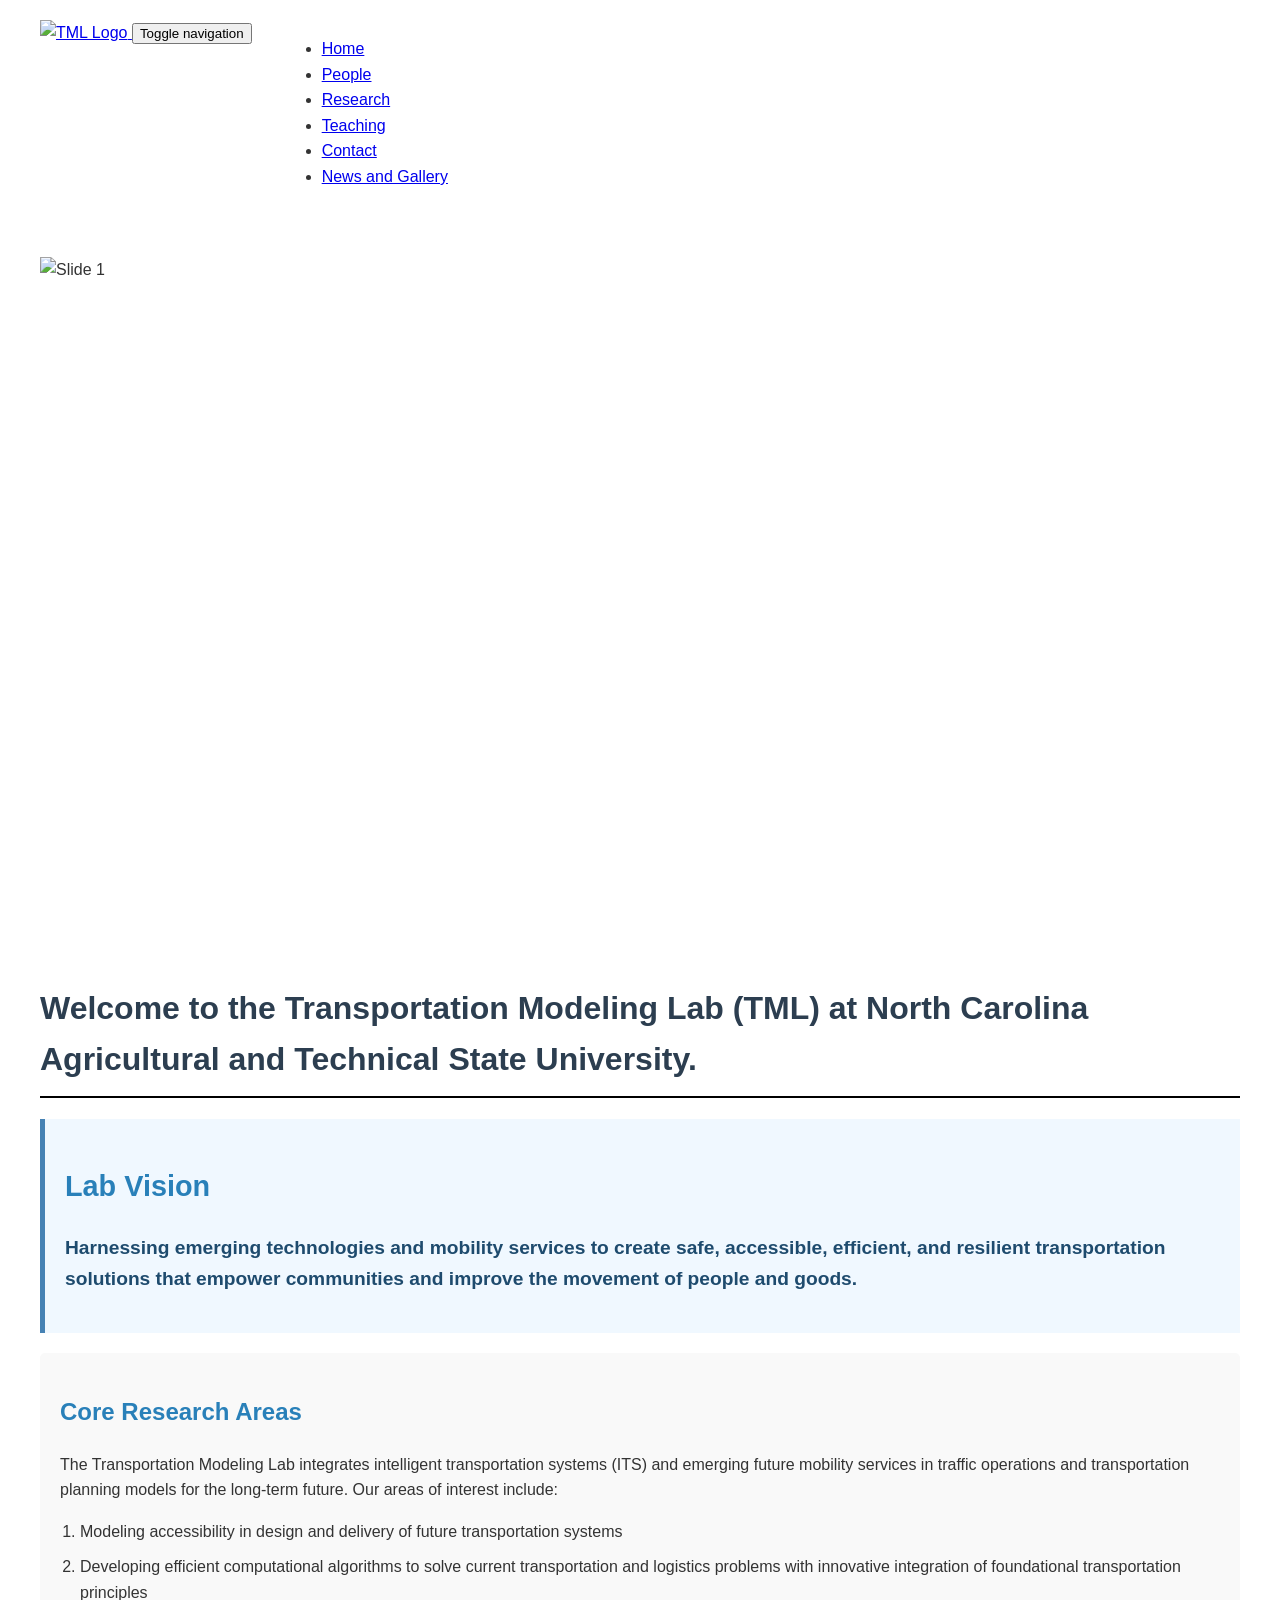
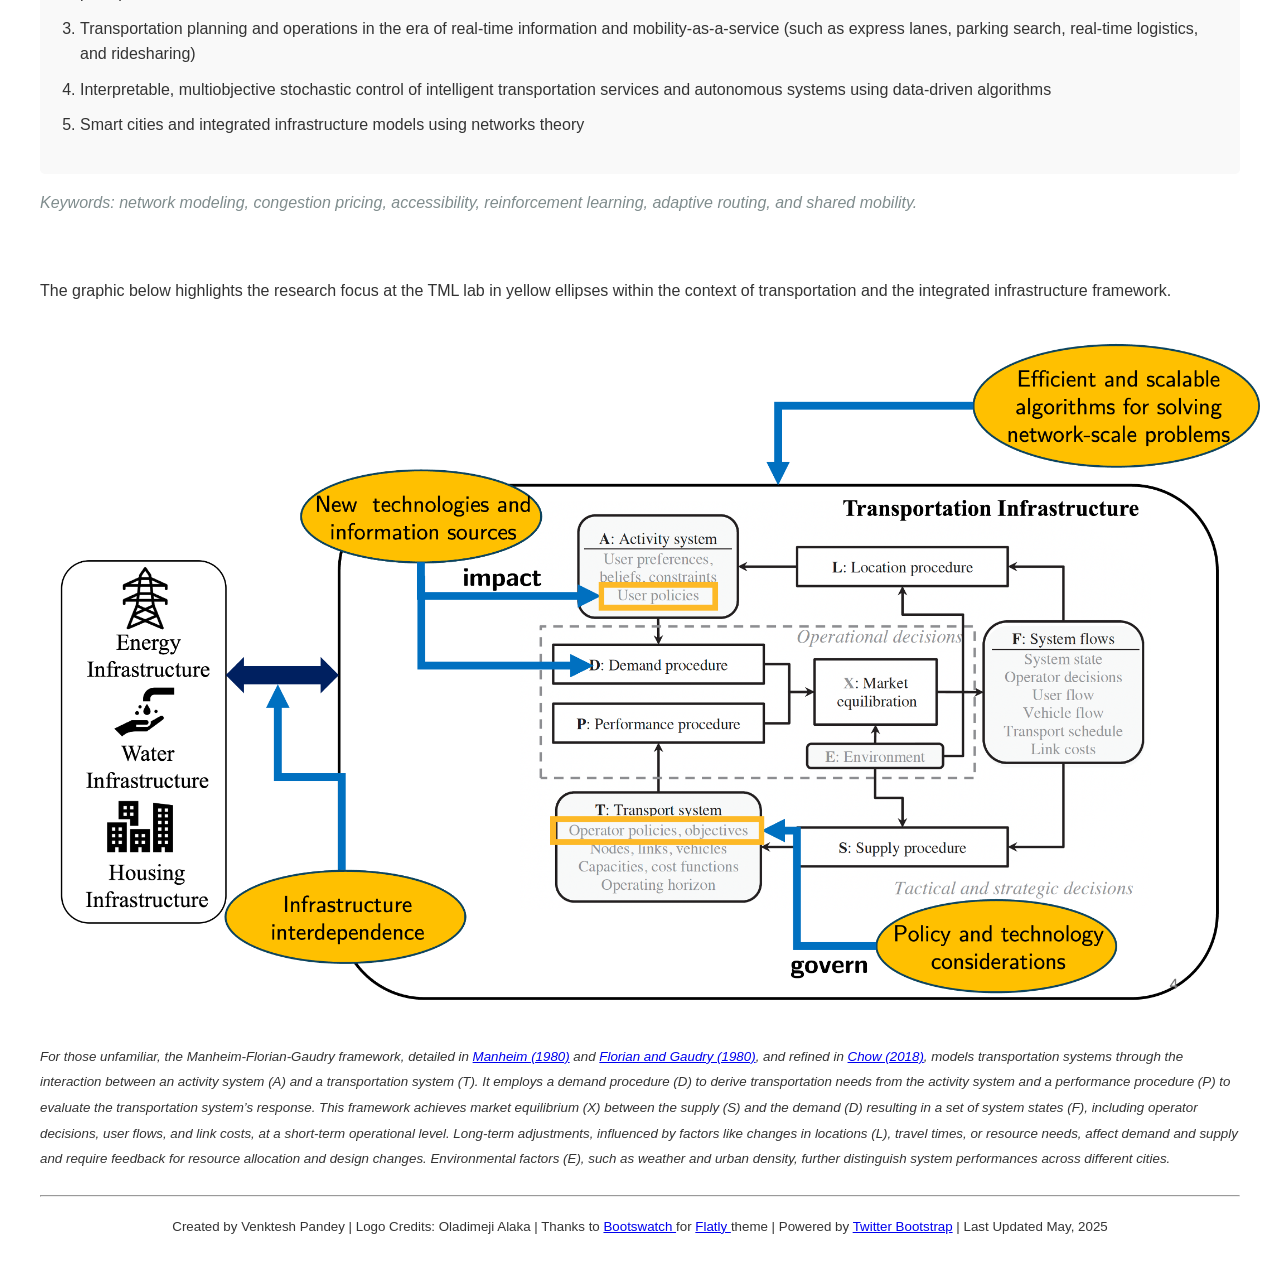
==== index.html @ dd654824 "More 2025 Update" ====
<!DOCTYPE html>  
<html>  
  <head>  
    <title>A&amp;T Transportation Modeling Lab
	</title>  
    <meta name="viewport" content="width=device-width, initial-scale=1.0">  
    <!-- Bootstrap -->  
	<link href="font-awesome.css" rel="stylesheet">
    <link href="bootstrap_flatlyTheme.css" rel="stylesheet" media="screen">  
    <link href="custom.css" rel="stylesheet" media="screen">
    <!-- Add the favicon next to the title -->
    <link rel="icon" type="image/png" href="TML_logo.png">
    <!-- <link href="bootstrap.min.css" rel="stylesheet"> -->
		<script src="bootstrap.min.js"></script>
    <!-- HTML5 shim and Respond.js IE8 support of HTML5 elements and media queries -->  
    <!--[if lt IE 9]>  
      <script src="bootstrap-3.0.0/assets/js/html5shiv.js"></script>  
      <script src="bootstrap-3.0.0/assets/js/respond.min.js"></script>  
    <![endif]--> 
    <style>
        body {
            font-family: Arial, sans-serif;
            line-height: 1.6;
            color: #333;
            max-width: 1200px;
            margin: 0 auto;
            padding: 20px;
        }
        .container {
            display: flex;
            flex-wrap: wrap;
            gap: 30px;
        }
        .content {
            flex: 1;
            min-width: 300px;
        }
        .vision {
            background-color: #f0f8ff;
            border-left: 5px solid #4682b4;
            padding: 20px;
            margin: 20px 0;
            font-size: 1.2em;
            font-weight: bold;
            color: #1e4b6e;
        }
        h1 {
            color: #2c3e50;
            border-bottom: 2px solid #000000;
            padding-bottom: 10px;
        }
        h2 {
            color: #2980b9;
        }
        .research-areas {
            background-color: #f9f9f9;
            padding: 20px;
            border-radius: 5px;
        }
        .research-areas ol {
            padding-left: 20px;
        }
        .research-areas li {
            margin-bottom: 10px;
        }
        .keywords {
            font-style: italic;
            color: #7f8c8d;
        }
        .img-responsive {
            max-width: 100%;
            height: auto;
            display: block;
            margin: 20px auto;
        }
        .carousel {
				    width: 100%;
				    position: relative;
				    overflow: hidden;
				    padding-bottom: 56.25%; /* 16:9 aspect ratio for responsiveness */
				    height: 0;
				}

				.carousel-inner {
				    width: 500%;
				    display: flex;
				    transition: transform 5s ease-in-out;
				    animation: slide 25s infinite;
				}
        

				.carousel-item {
				  width: 20%;
				  height: 100%;
				}

				.carousel-item img {
				  width: 100%;
				  height: 100%;
				  object-fit: cover;
				}

				@keyframes slide {
				  0%, 20% {
				    transform: translateX(0);
				  }
				  20.01%, 40% {
				    transform: translateX(-20%);
				  }
				  40.01%, 60% {
				    transform: translateX(-40%);
				  }
				  60.01%, 80% {
				    transform: translateX(-60%);
				  }
				  80.01%, 100% {
				    transform: translateX(-80%);
				  }
				}

				.carousel-control {
				  position: absolute;
				  top: 50%;
				  transform: translateY(-50%);
				  width: 50px;
				  height: 50px;
				  background: rgba(0, 0, 0, 0.5);
				  color: white;
				  display: flex;
				  align-items: center;
				  justify-content: center;
				  text-decoration: none;
				  font-size: 24px;
				}

				.carousel-control.left {
				  left: 10px;
				}

				.carousel-control.right {
				  right: 10px;
				}

				.carousel-indicators {
				  position: absolute;
				  bottom: 10px;
				  left: 50%;
				  transform: translateX(-50%);
				  display: flex;
				  list-style: none;
				  padding: 0;
				  margin: 0;
				}

				.carousel-indicators li {
				  width: 10px;
				  height: 10px;
				  background: rgba(255, 255, 255, 0.5);
				  border-radius: 50%;
				  margin: 0 5px;
				}

				.carousel-indicators li.active {
				  background: white;
				}
    </style> 


  </head>  
  <body>
    <!-- Fixed navbar -->
    <div class="navbar navbar-default navbar-fixed-top">
	  <div class="container">
	    <div class="navbar-header">
	    	<a class="navbar-brand" href="#">
          <img src="TML_logo_full.png" alt="TML Logo" style="width:105px;" class="navbar-logo">
        </a>
		  
          <button type="button" class="navbar-toggle" data-toggle="collapse" data-target="#navbar-main">
            <span class="sr-only">Toggle navigation</span>
            <span class="icon-bar"></span>
            <span class="icon-bar"></span>
            <span class="icon-bar"></span>
          </button>
        </div>
        <div class="navbar-collapse collapse" id="navbar-main">
          <ul class="nav navbar-nav">
            <li class="active"><a href="index.html">Home</a></li>
			<li><a href="People.html">People</a></li>
			<li><a href="Research.html">Research</a></li>
			<li><a href="Teaching.html">Teaching</a></li>
			<li><a href="Contact.html">Contact</a></li>
			<li><a href="NewsGallery.html">News and Gallery</a></li>
          </ul>
        </div><!--/.nav-collapse -->
      </div>
    </div>
	<br><br>

	<!--<img src="Picture.png" alt="Venktesh" align="right" width="250" height="400"  class="img-responsive" style="padding : 2px 2px 2px 2px;"> -->
	<!-- <img src="Pandey_Portrait.jpg" alt="Venktesh" align="left" width="250" height="400"  class="img-responsive" style="padding : 20px 20px 20px 20px;"> -->
	<div class="container">
	<!--<div class="page-header"> </div> -->

		<div class="carousel" id="myCarousel">
		  <div class="carousel-inner">
		    <div class="carousel-item">
		      <img src="groupimage3.JPG" alt="Slide 1">
		    </div>
		    <div class="carousel-item">
		      <img src="pic_group_Fall2024.jpg" alt="Slide 2">
		    </div>
		    <div class="carousel-item">
		      <img src="ResearchOverview.png" alt="Slide 3">
		    </div>
		    <div class="carousel-item">
		      <img src="groupimagecollagev2.jpg" alt="Slide 4">
		    </div>
		    <div class="carousel-item">
		      <img src="groupimagecollagev3.jpg" alt="Slide 5">
		    </div>
		  </div>
		  
		  <!-- <a class="carousel-control left" href="#myCarousel" role="button">
		    &#10094;
		  </a>
		  <a class="carousel-control right" href="#myCarousel" role="button">
		    &#10095;
		  </a>
		  
		  <ol class="carousel-indicators">
		    <li class="active"></li>
		    <li></li>
		    <li></li>
		    <li></li>
		  </ol> -->
		</div>

		

	<div class="container">
      <div class="content">
        <h1>Welcome to the Transportation Modeling Lab (TML) at North Carolina Agricultural and Technical State University.</h1>
        
        <div class="vision">
            <h2>Lab Vision</h2>
            <p>Harnessing emerging technologies and mobility services to create safe, accessible, efficient, and resilient transportation solutions that empower communities and improve the movement of people and goods.</p>
        </div>
        
        <div class="research-areas">
            <h2>Core Research Areas</h2>
            <p>The Transportation Modeling Lab integrates intelligent transportation systems (ITS) and emerging future mobility services in traffic operations and transportation planning models for the long-term future. Our areas of interest include:</p>
            <ol>
                <li>Modeling accessibility in design and delivery of future transportation systems</li>
                <li>Developing efficient computational algorithms to solve current transportation and logistics problems with innovative integration of foundational transportation principles</li>
                <li>Transportation planning and operations in the era of real-time information and mobility-as-a-service (such as express lanes, parking search, real-time logistics, and ridesharing)</li>
                <li>Interpretable, multiobjective stochastic control of intelligent transportation services and autonomous systems using data-driven algorithms</li>
                <li>Smart cities and integrated infrastructure models using networks theory</li>
            </ol>
        </div>
        
        <p class="keywords">Keywords: network modeling, congestion pricing, accessibility, reinforcement learning, adaptive routing, and shared mobility.</p>
      </div>
    </div>
		<div class="row">
			<div class="col-md-12">
				<p> The graphic below highlights the research focus at the TML lab in yellow ellipses within the context of transportation and the integrated infrastructure framework. </p>
					<img src="ResearchOverview.png" alt="Overview" align="center" class="img-responsive" style="padding : 20px 20px 20px 20px;">
					<p> <small><i> For those unfamiliar, the Manheim-Florian-Gaudry framework, detailed in <a href="https://doi.org/10.1016/0191-2607(80)90111-9" target="_blank">Manheim (1980)</a> and <a href="https://doi.org/10.1016/0191-2615(80)90029-6" target="_blank">Florian and Gaudry (1980)</a>, and refined in <a href="https://www.sciencedirect.com/book/9780128136133/informed-urban-transport-systems" target="_blank">Chow (2018)</a>, models transportation systems through the interaction between an activity system (A) and a transportation system (T). It employs a demand procedure (D) to derive transportation needs from the activity system and a performance procedure (P) to evaluate the transportation system’s response. This framework achieves market equilibrium (X) between the supply (S) and the demand (D) resulting in a set of system states (F), including operator decisions, user flows, and link costs, at a short-term operational level. Long-term adjustments, influenced by factors like changes in locations (L), travel times, or resource needs, affect demand and supply and require feedback for resource allocation and design changes. Environmental factors (E), such as weather and urban density, further distinguish system performances across different cities.</i></small> </p>
			</div>		
		</div>
	</div>

	
	

	<!--<ol>
		<li> Traffic assignment models</li>
		<li> Congestion pricing </li>
		<li> Dynamic stochastic control </li>
			<ul>
				<li> Reinforcement learning methods </li>
				<li> Adaptive routing in presence of real-time information </li>
			</ul>
		<li> Ridesharing mobility </li>
	</ol> -->

  
<hr>
<footer>  
<p class="text-muted"><center><small> Created by Venktesh Pandey | Logo Credits: Oladimeji Alaka | 
 Thanks to <a href="http://bootswatch.com" target="_blank"> Bootswatch </a> for <a href="https://bootswatch.com/3/flatly/" target="_blank"> Flatly </a> theme | Powered by <a href="http://getbootstrap.com/" target="_blank">Twitter Bootstrap</a> | Last Updated May, 2025</small> 
 </center> 
</p>
</footer>
</div>
	<script src="https://code.jquery.com/jquery.js"></script>  
    <!-- <script src="bootstrap.min.js"></script> -->
    <script src="https://stackpath.bootstrapcdn.com/bootstrap/4.3.1/js/bootstrap.min.js"></script>
  </body>  
</html>
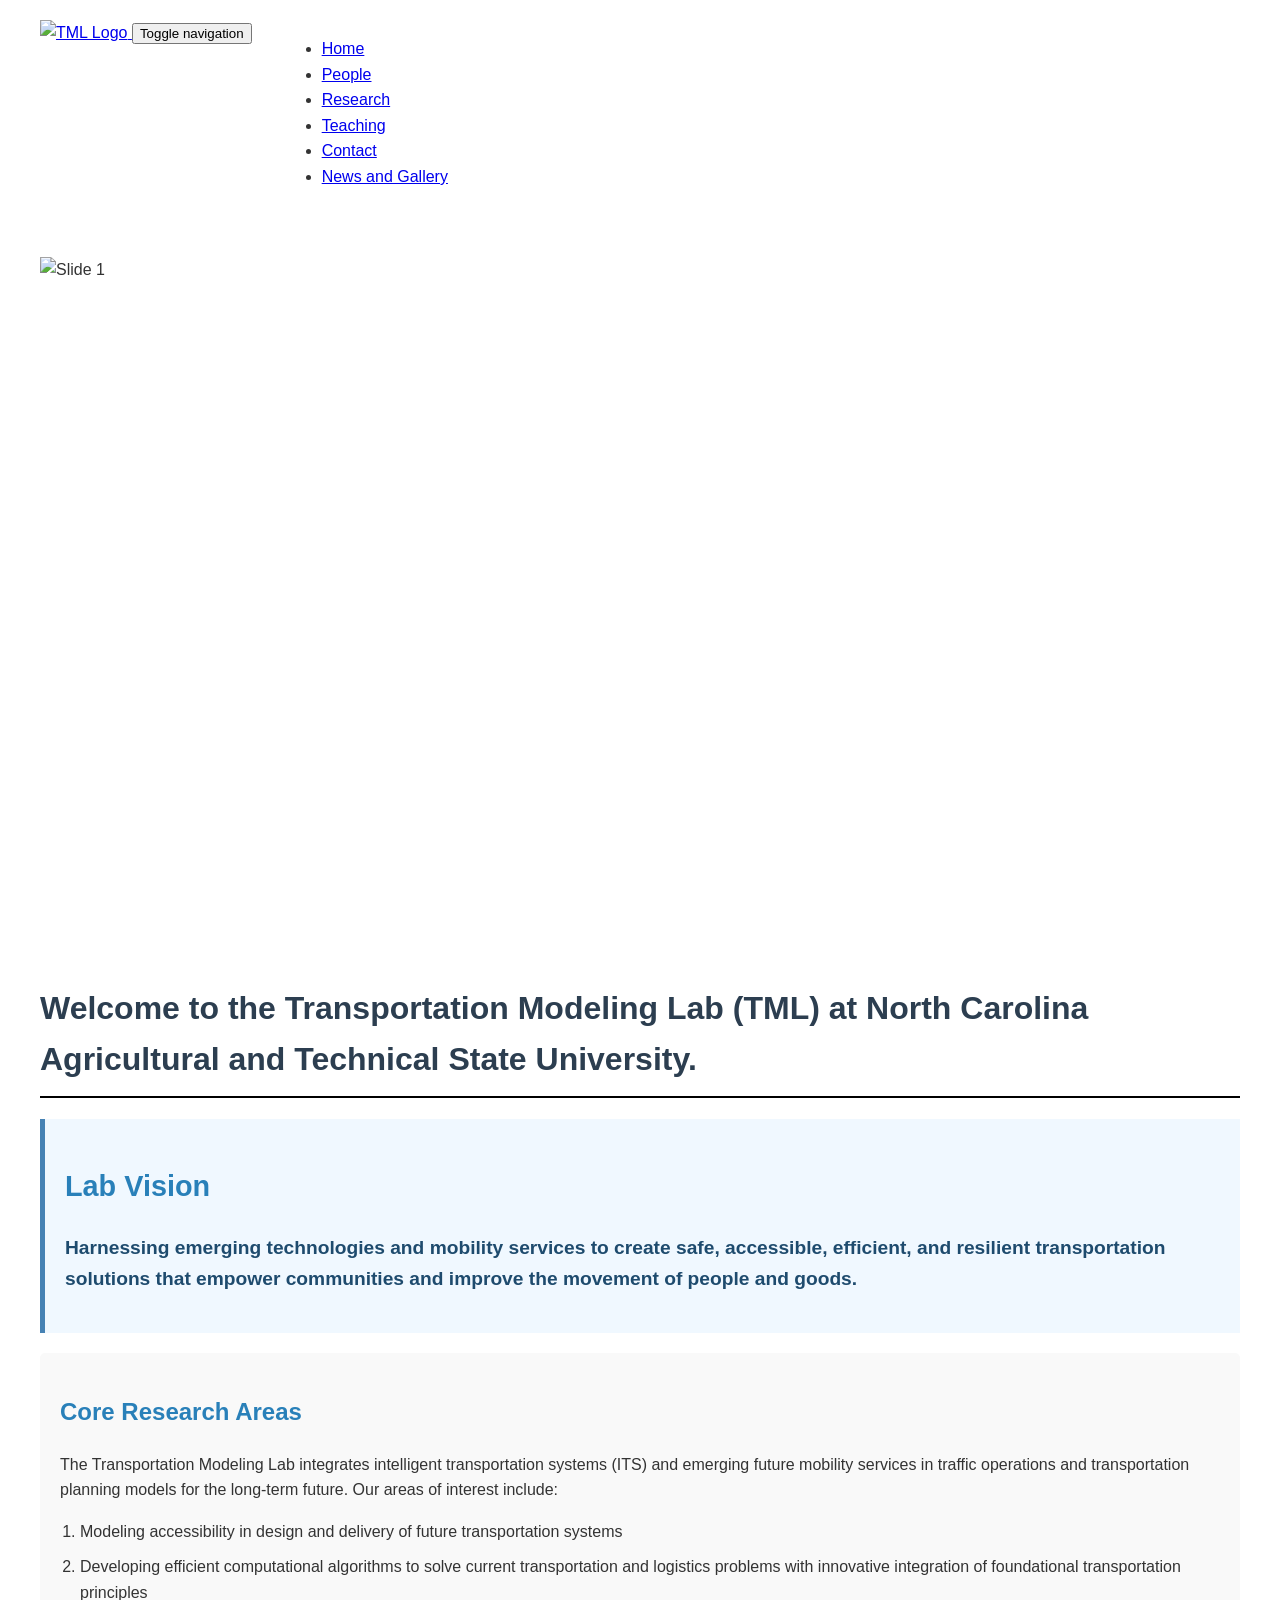
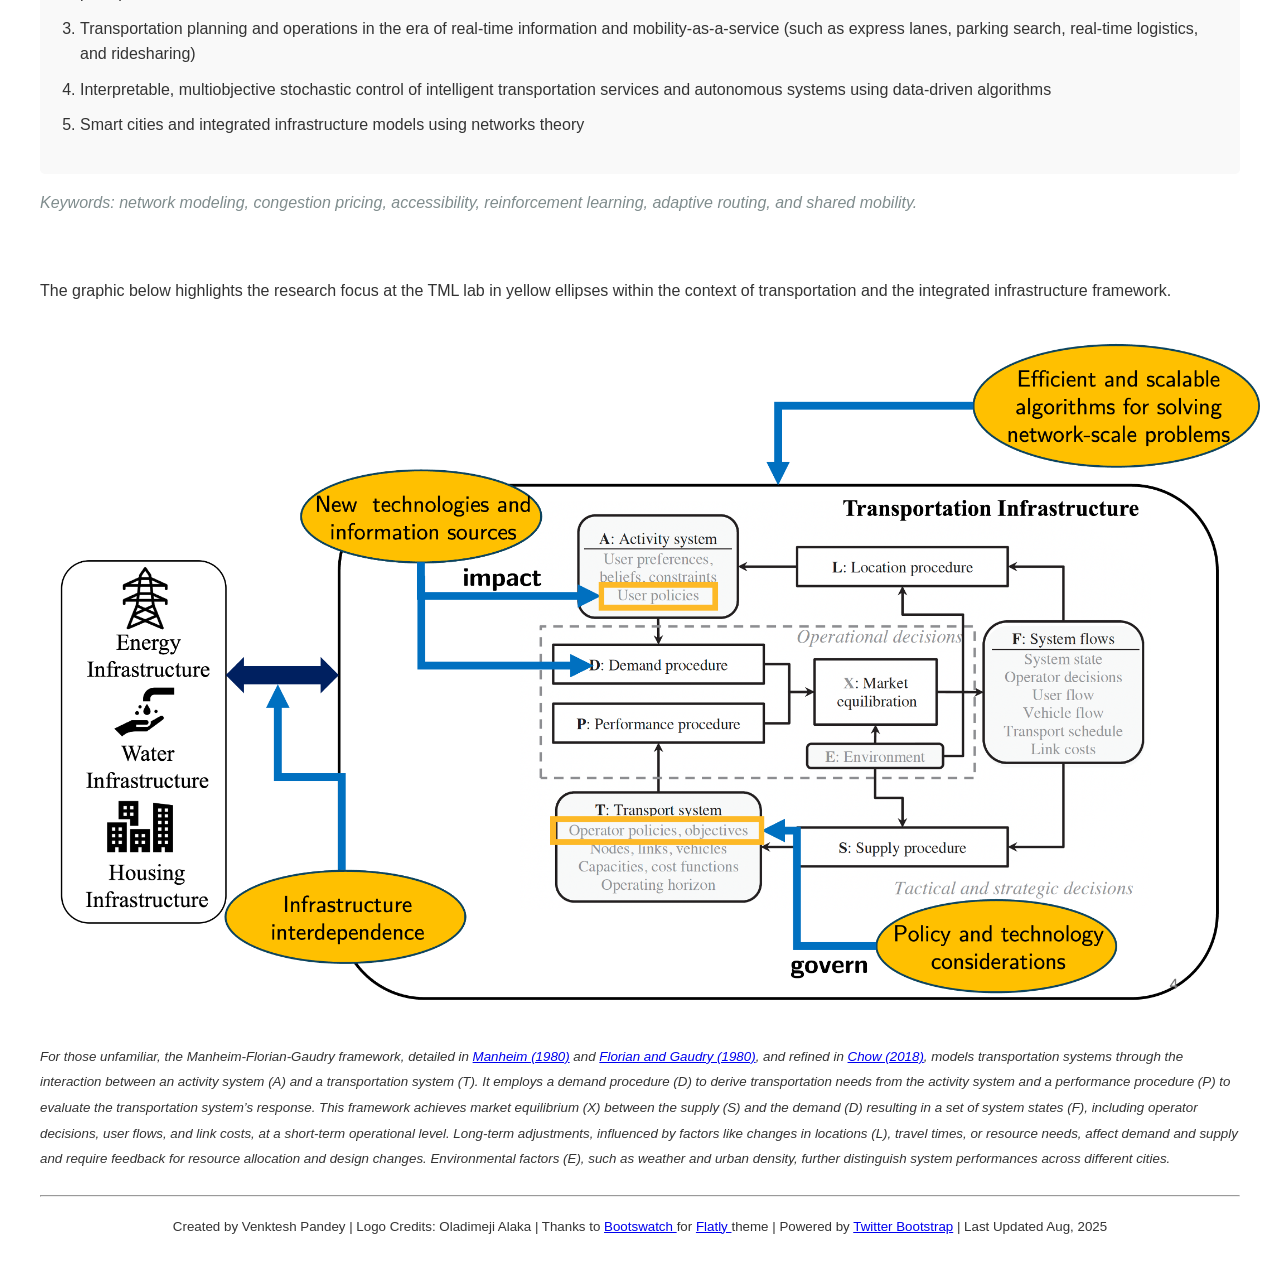
==== commit d299bd30: "Update Aug 2025" ====
--- a/index.html
+++ b/index.html
@@ -289,7 +289,7 @@
 <hr>
 <footer>  
 <p class="text-muted"><center><small> Created by Venktesh Pandey | Logo Credits: Oladimeji Alaka | 
- Thanks to <a href="http://bootswatch.com" target="_blank"> Bootswatch </a> for <a href="https://bootswatch.com/3/flatly/" target="_blank"> Flatly </a> theme | Powered by <a href="http://getbootstrap.com/" target="_blank">Twitter Bootstrap</a> | Last Updated May, 2025</small> 
+ Thanks to <a href="http://bootswatch.com" target="_blank"> Bootswatch </a> for <a href="https://bootswatch.com/3/flatly/" target="_blank"> Flatly </a> theme | Powered by <a href="http://getbootstrap.com/" target="_blank">Twitter Bootstrap</a> | Last Updated Aug, 2025</small> 
  </center> 
 </p>
 </footer>
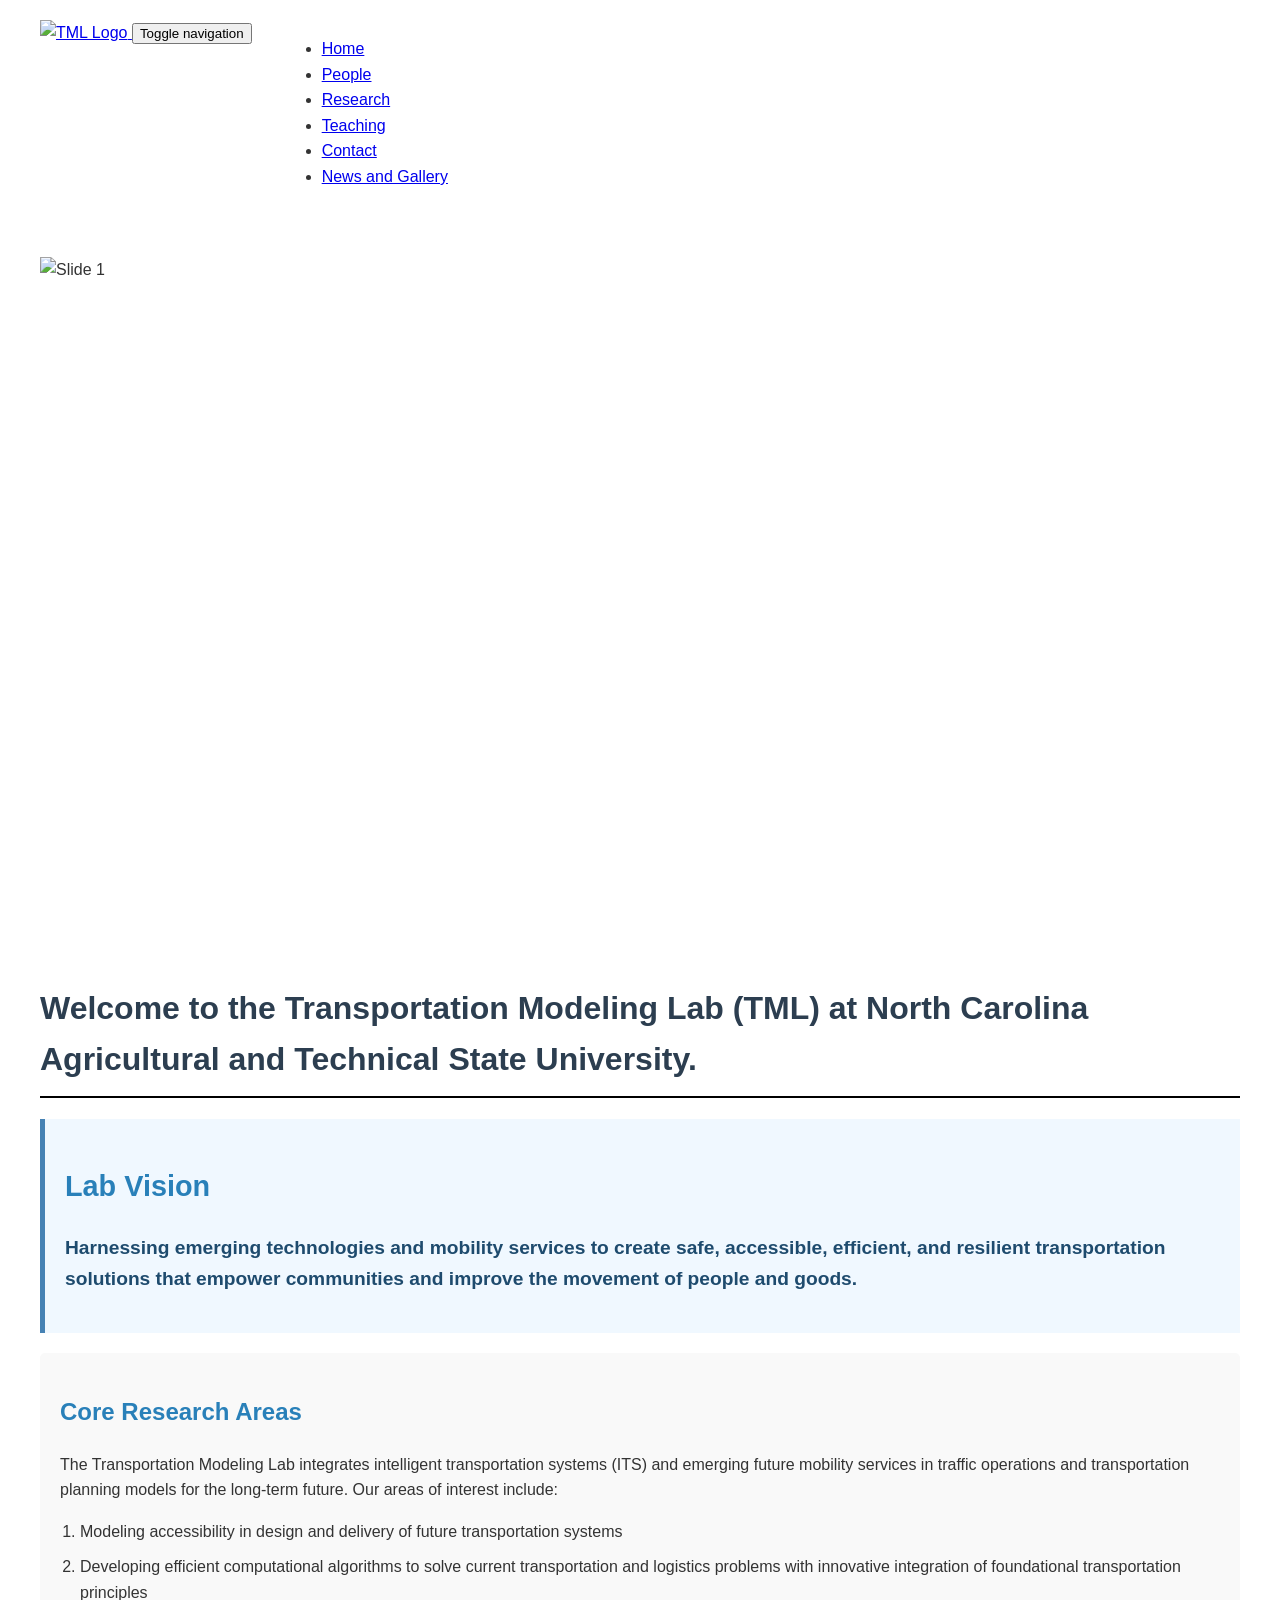
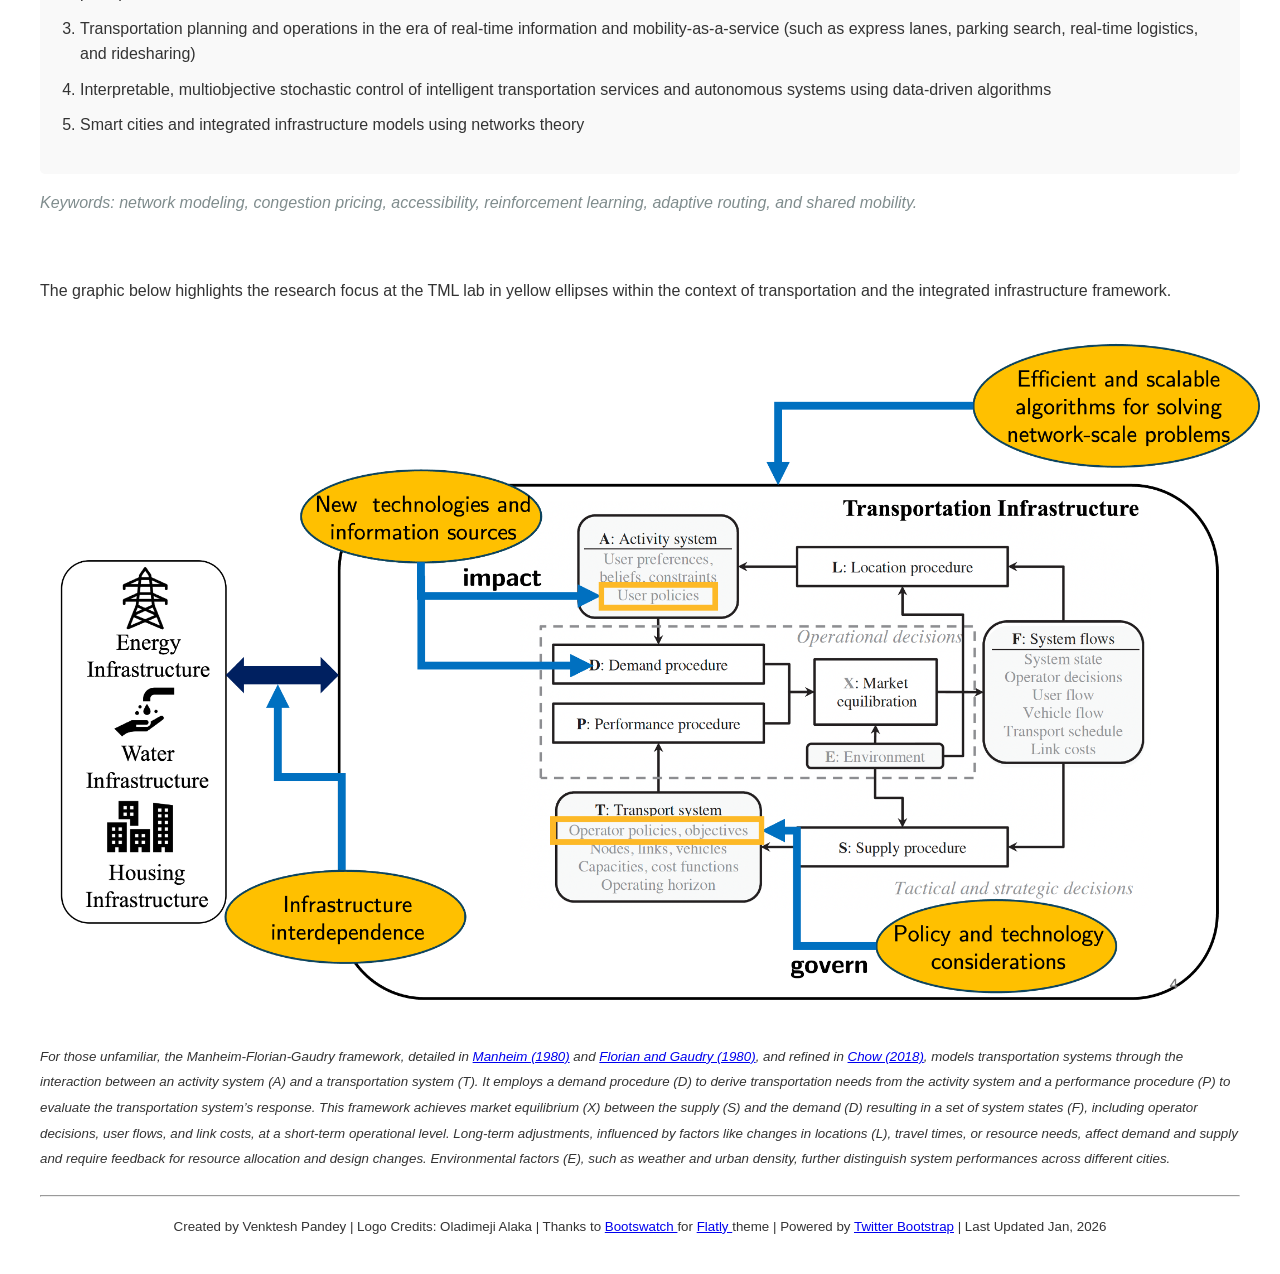
==== commit dd6cb489: "Update 2026 Jan" ====
--- a/index.html
+++ b/index.html
@@ -208,16 +208,16 @@
 		      <img src="groupimage3.JPG" alt="Slide 1">
 		    </div>
 		    <div class="carousel-item">
-		      <img src="pic_group_Fall2024.jpg" alt="Slide 2">
+		      <img src="pic-trb2026.jpg" alt="Slide 2">
 		    </div>
 		    <div class="carousel-item">
 		      <img src="ResearchOverview.png" alt="Slide 3">
 		    </div>
 		    <div class="carousel-item">
-		      <img src="groupimagecollagev2.jpg" alt="Slide 4">
-		    </div>
-		    <div class="carousel-item">
-		      <img src="groupimagecollagev3.jpg" alt="Slide 5">
+		      <img src="pic_group_Fall2024.jpg" alt="Slide 4">
+		    </div>
+		    <div class="carousel-item">
+		      <img src="ncsite2026.jpg" alt="Slide 5">
 		    </div>
 		  </div>
 		  
@@ -289,7 +289,7 @@
 <hr>
 <footer>  
 <p class="text-muted"><center><small> Created by Venktesh Pandey | Logo Credits: Oladimeji Alaka | 
- Thanks to <a href="http://bootswatch.com" target="_blank"> Bootswatch </a> for <a href="https://bootswatch.com/3/flatly/" target="_blank"> Flatly </a> theme | Powered by <a href="http://getbootstrap.com/" target="_blank">Twitter Bootstrap</a> | Last Updated Aug, 2025</small> 
+ Thanks to <a href="http://bootswatch.com" target="_blank"> Bootswatch </a> for <a href="https://bootswatch.com/3/flatly/" target="_blank"> Flatly </a> theme | Powered by <a href="http://getbootstrap.com/" target="_blank">Twitter Bootstrap</a> | Last Updated Jan, 2026</small> 
  </center> 
 </p>
 </footer>
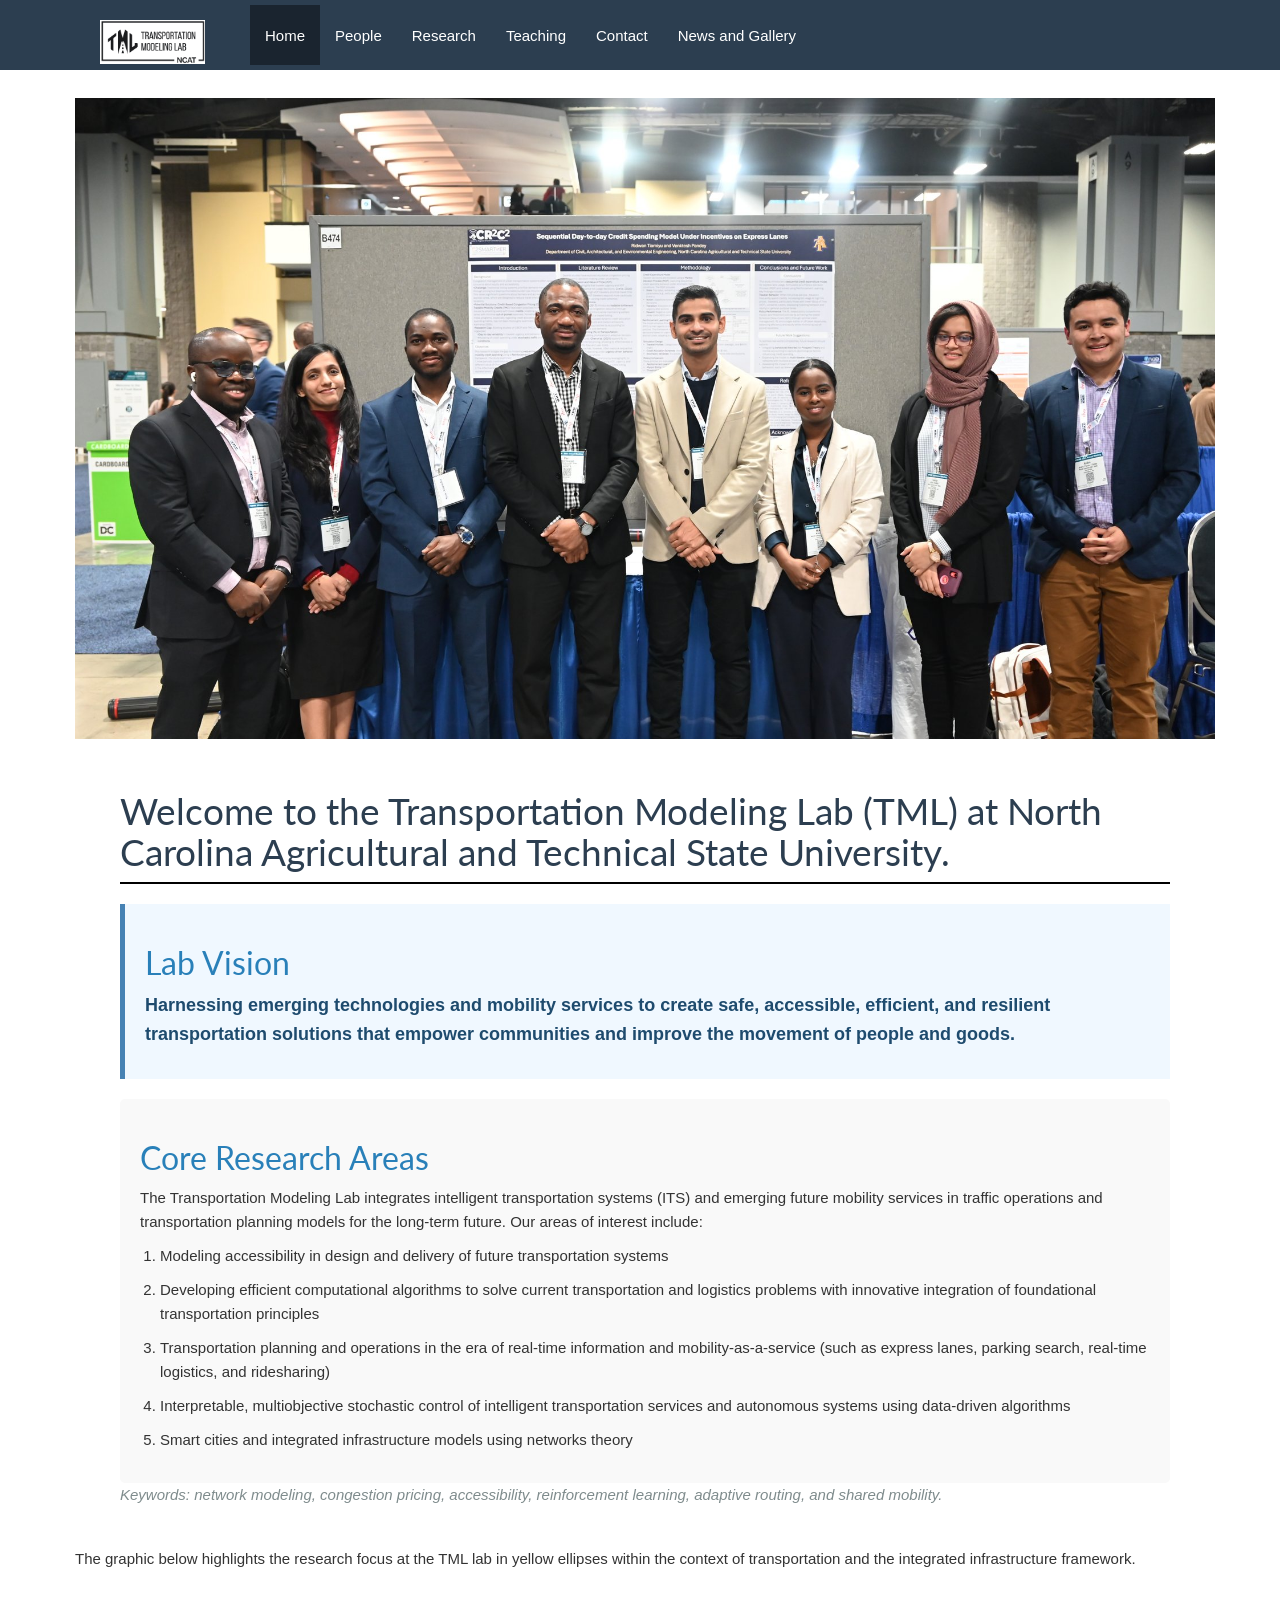
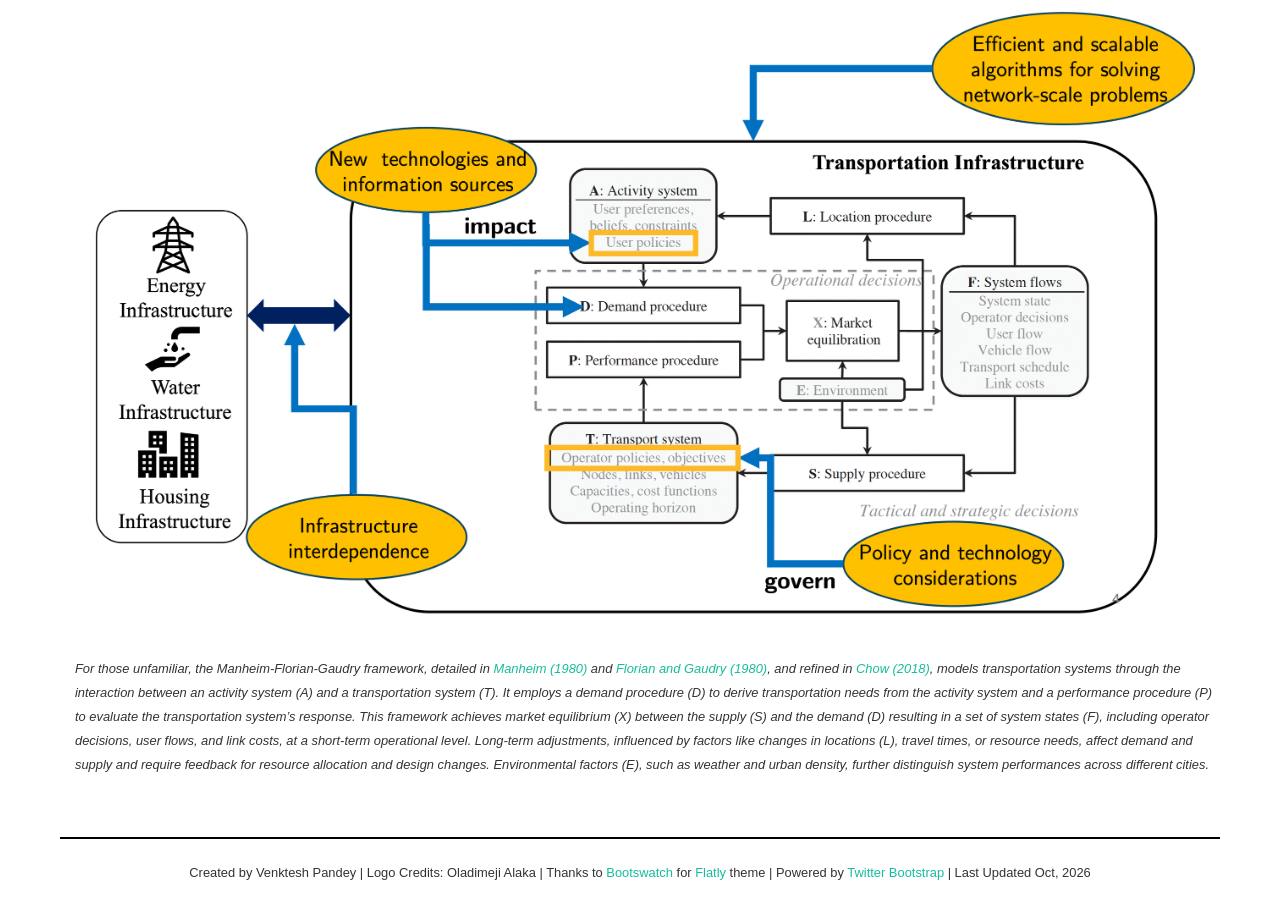
==== commit 6cb6a0f6: "Updates Oct 2026 Oct 2026 Web Edits" ====
--- a/index.html
+++ b/index.html
@@ -1,22 +1,15 @@
 <!DOCTYPE html>  
-<html>  
-  <head>  
-    <title>A&amp;T Transportation Modeling Lab
-	</title>  
-    <meta name="viewport" content="width=device-width, initial-scale=1.0">  
-    <!-- Bootstrap -->  
-	<link href="font-awesome.css" rel="stylesheet">
-    <link href="bootstrap_flatlyTheme.css" rel="stylesheet" media="screen">  
-    <link href="custom.css" rel="stylesheet" media="screen">
-    <!-- Add the favicon next to the title -->
-    <link rel="icon" type="image/png" href="TML_logo.png">
-    <!-- <link href="bootstrap.min.css" rel="stylesheet"> -->
-		<script src="bootstrap.min.js"></script>
-    <!-- HTML5 shim and Respond.js IE8 support of HTML5 elements and media queries -->  
-    <!--[if lt IE 9]>  
-      <script src="bootstrap-3.0.0/assets/js/html5shiv.js"></script>  
-      <script src="bootstrap-3.0.0/assets/js/respond.min.js"></script>  
-    <![endif]--> 
+<html lang="en">  
+  <head>
+    <meta charset="utf-8">
+    <title>A&amp;T Transportation Modeling Lab</title>
+    <meta name="viewport" content="width=device-width, initial-scale=1.0">
+    <!-- Bootstrap 3 (Flatly theme) and site styles -->
+    <link href="assets/css/font-awesome.css" rel="stylesheet">
+    <link href="assets/css/bootstrap_flatlyTheme.css" rel="stylesheet" media="screen">
+    <link href="assets/css/custom.css" rel="stylesheet" media="screen">
+    <!-- Favicon next to the title -->
+    <link rel="icon" type="image/png" href="assets/img/logos/tml-logo.png"> 
     <style>
         body {
             font-family: Arial, sans-serif;
@@ -82,15 +75,15 @@
 				}
 
 				.carousel-inner {
-				    width: 500%;
+				    width: 600%;   /* 6 slides x 100% */
 				    display: flex;
 				    transition: transform 5s ease-in-out;
-				    animation: slide 25s infinite;
-				}
-        
+				    animation: slide 30s infinite;   /* 5 s per slide */
+				}
+
 
 				.carousel-item {
-				  width: 20%;
+				  width: 16.6667%;   /* 100% / 6 slides */
 				  height: 100%;
 				}
 
@@ -101,20 +94,23 @@
 				}
 
 				@keyframes slide {
-				  0%, 20% {
+				  0%, 16.66% {
 				    transform: translateX(0);
 				  }
-				  20.01%, 40% {
-				    transform: translateX(-20%);
-				  }
-				  40.01%, 60% {
-				    transform: translateX(-40%);
-				  }
-				  60.01%, 80% {
-				    transform: translateX(-60%);
-				  }
-				  80.01%, 100% {
-				    transform: translateX(-80%);
+				  16.67%, 33.33% {
+				    transform: translateX(-16.6667%);
+				  }
+				  33.34%, 50% {
+				    transform: translateX(-33.3333%);
+				  }
+				  50.01%, 66.66% {
+				    transform: translateX(-50%);
+				  }
+				  66.67%, 83.33% {
+				    transform: translateX(-66.6667%);
+				  }
+				  83.34%, 100% {
+				    transform: translateX(-83.3333%);
 				  }
 				}
 
@@ -172,8 +168,8 @@
     <div class="navbar navbar-default navbar-fixed-top">
 	  <div class="container">
 	    <div class="navbar-header">
-	    	<a class="navbar-brand" href="#">
-          <img src="TML_logo_full.png" alt="TML Logo" style="width:105px;" class="navbar-logo">
+	    	<a class="navbar-brand" href="index.html">
+          <img src="assets/img/logos/tml-logo-full.png" alt="TML Logo" style="width:105px;" class="navbar-logo">
         </a>
 		  
           <button type="button" class="navbar-toggle" data-toggle="collapse" data-target="#navbar-main">
@@ -205,19 +201,22 @@
 		<div class="carousel" id="myCarousel">
 		  <div class="carousel-inner">
 		    <div class="carousel-item">
-		      <img src="groupimage3.JPG" alt="Slide 1">
-		    </div>
-		    <div class="carousel-item">
-		      <img src="pic-trb2026.jpg" alt="Slide 2">
-		    </div>
-		    <div class="carousel-item">
-		      <img src="ResearchOverview.png" alt="Slide 3">
-		    </div>
-		    <div class="carousel-item">
-		      <img src="pic_group_Fall2024.jpg" alt="Slide 4">
-		    </div>
-		    <div class="carousel-item">
-		      <img src="ncsite2026.jpg" alt="Slide 5">
+		      <img src="assets/img/gallery/group-image-3.jpg" alt="Slide 1">
+		    </div>
+		    <div class="carousel-item">
+		      <img src="assets/img/gallery/trb-2026.jpg" alt="Slide 2">
+		    </div>
+		    <div class="carousel-item">
+		      <img src="assets/img/research/research-overview.png" alt="Slide 3">
+		    </div>
+		    <div class="carousel-item">
+		      <img src="assets/img/gallery/group-fall-2024.jpg" alt="Slide 4">
+		    </div>
+		    <div class="carousel-item">
+		      <img src="assets/img/gallery/ncsite-2026.jpg" alt="Slide 5">
+		    </div>
+		    <div class="carousel-item">
+		      <img src="assets/img/gallery/group-spring-2026.jpg" alt="Group dinner, Spring 2026">
 		    </div>
 		  </div>
 		  
@@ -265,7 +264,7 @@
 		<div class="row">
 			<div class="col-md-12">
 				<p> The graphic below highlights the research focus at the TML lab in yellow ellipses within the context of transportation and the integrated infrastructure framework. </p>
-					<img src="ResearchOverview.png" alt="Overview" align="center" class="img-responsive" style="padding : 20px 20px 20px 20px;">
+					<img src="assets/img/research/research-overview.png" alt="Overview" align="center" class="img-responsive" style="padding : 20px 20px 20px 20px;">
 					<p> <small><i> For those unfamiliar, the Manheim-Florian-Gaudry framework, detailed in <a href="https://doi.org/10.1016/0191-2607(80)90111-9" target="_blank">Manheim (1980)</a> and <a href="https://doi.org/10.1016/0191-2615(80)90029-6" target="_blank">Florian and Gaudry (1980)</a>, and refined in <a href="https://www.sciencedirect.com/book/9780128136133/informed-urban-transport-systems" target="_blank">Chow (2018)</a>, models transportation systems through the interaction between an activity system (A) and a transportation system (T). It employs a demand procedure (D) to derive transportation needs from the activity system and a performance procedure (P) to evaluate the transportation system’s response. This framework achieves market equilibrium (X) between the supply (S) and the demand (D) resulting in a set of system states (F), including operator decisions, user flows, and link costs, at a short-term operational level. Long-term adjustments, influenced by factors like changes in locations (L), travel times, or resource needs, affect demand and supply and require feedback for resource allocation and design changes. Environmental factors (E), such as weather and urban density, further distinguish system performances across different cities.</i></small> </p>
 			</div>		
 		</div>
@@ -289,13 +288,13 @@
 <hr>
 <footer>  
 <p class="text-muted"><center><small> Created by Venktesh Pandey | Logo Credits: Oladimeji Alaka | 
- Thanks to <a href="http://bootswatch.com" target="_blank"> Bootswatch </a> for <a href="https://bootswatch.com/3/flatly/" target="_blank"> Flatly </a> theme | Powered by <a href="http://getbootstrap.com/" target="_blank">Twitter Bootstrap</a> | Last Updated Jan, 2026</small> 
+ Thanks to <a href="http://bootswatch.com" target="_blank"> Bootswatch </a> for <a href="https://bootswatch.com/3/flatly/" target="_blank"> Flatly </a> theme | Powered by <a href="http://getbootstrap.com/" target="_blank">Twitter Bootstrap</a> | Last Updated Oct, 2026</small> 
  </center> 
 </p>
 </footer>
 </div>
-	<script src="https://code.jquery.com/jquery.js"></script>  
-    <!-- <script src="bootstrap.min.js"></script> -->
-    <script src="https://stackpath.bootstrapcdn.com/bootstrap/4.3.1/js/bootstrap.min.js"></script>
+	<!-- jQuery first, then the local Bootstrap 3 script (powers the mobile menu) -->
+    <script src="https://code.jquery.com/jquery-1.12.4.min.js"></script>
+    <script src="assets/js/bootstrap.min.js"></script>
   </body>  
 </html>
--- a/assets/css/custom.css
+++ b/assets/css/custom.css
@@ -0,0 +1,50 @@
+.topbar {
+	background-color:black;
+	padding : 2%;
+}
+
+H1{
+    font-size :28pt;
+}
+
+img{
+	/*border-style: solid;
+	border-width:2px;
+	color: grey;*/
+}
+
+/*.navbar {
+  position: relative;
+  z-index: 1000;
+  min-height: 50px;*/
+ /* margin : 0px 0px 80px 0px;
+  border: 1px solid transparent; 
+}*/
+
+/*
+<li class="active"><a href="#"><i class="fa fa-home"></i></a></li>
+            <li><a href="AboutMe.html"><i class="fa fa-male"></i></a></li>
+			<li><a href="Portfolio.html"><i class="fa fa-file-text"></i></a></li>  
+			<li><a href="Projects.html"><i class="fa fa-sitemap"></i></a></li>
+			<li><a href="Contact.html"><i class="fa fa-phone-square"></i></a></li>  
+			<li><a href="Gallery.html"><i class="fa fa-photo"></i></a></li>   
+			<li><a href="Philosophy.html"><i class="fa fa-stethoscope"></i></a></li>
+			<li><a href="External.html"><i class="fa fa-file-archive-o"></i></a></li>
+*/
+
+body {
+  /*min-height: 2000px;*/
+  padding-top: 70px;
+}
+
+hr{
+ border-top: 2px solid #000000;
+}
+
+a{
+  target: _blank;
+}
+
+li{
+  margin: 5px 0;
+}
